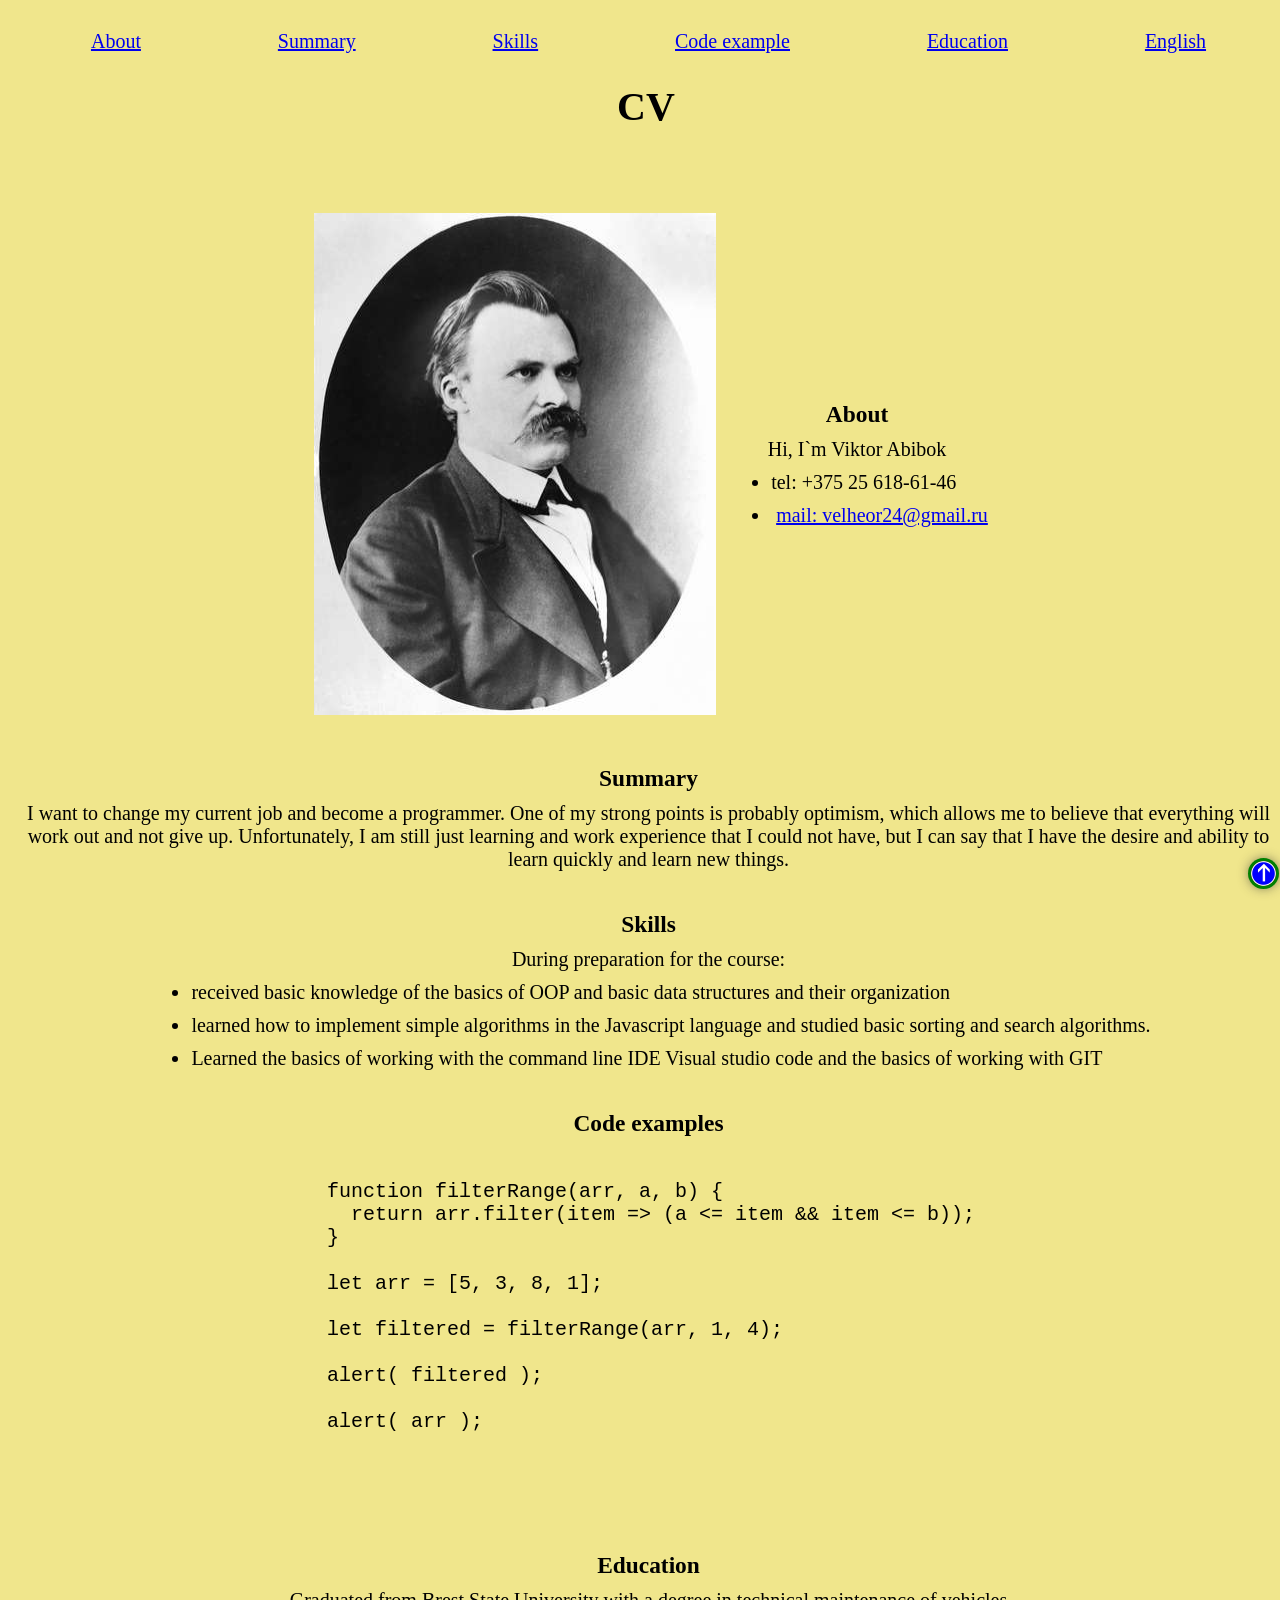
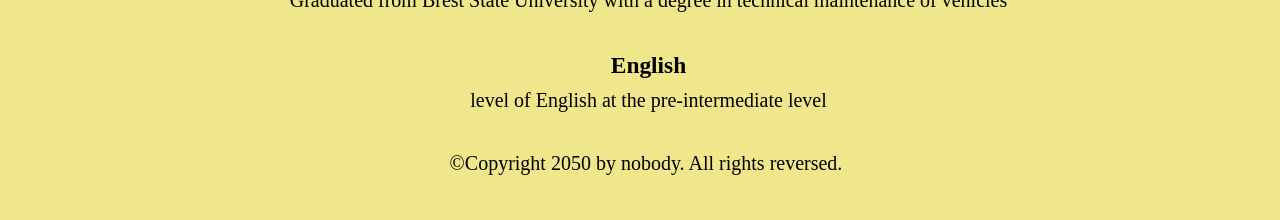
==== ingex.html @ 6649306e "feat add navigation" ====
<!DOCTYPE html>
<html lang="en">
  <head>
    <meta charset="UTF-8" />
    <meta name="viewport" content="width=device-width, initial-scale=1.0" />
    <link rel="stylesheet" href="css/style.css" />
    <title>cv</title>
  </head>

  <body>
    <header id="top">
      <nav>
        <a href="#about" >About</a>
        <a href="#summary" >Summary</a>
        <a href="#skills" >Skills</a>
        <a href="#code-example" >Code example</a>
        <a href="#education" >Education</a>
        <a href="#english" >English</a>
       
      </nav>
    </header>

    <main>
      <h1 >CV</h1>
      <div><a href="#top"><img id="s" src="img/dvi.jpeg" alt="Альтернативный текст" width="25" height="25" /></a></div>
      <section id="about">
        <div id="wr">
          <img src="img/nic.jpeg" alt="Альтернативный текст" width="402" height="502" />
          <div><h3>About</h3>
            <p>
              Hi, I`m Viktor Abibok
            </p>
            <ul class="contacts">
              <li class="tel">tel: +375 25 618-61-46</li>
              <li>
                <a class="mail" href="mailto:velheor24@gmail.com">mail: velheor24@gmail.ru</a >
              </li>
            </ul>
         </div>
        </div>
      </section>
      <section id="summary">
        <h3>Summary</h3>
        <p>
          I want to change my current job and become a programmer. One of my
          strong points is probably optimism, which allows me to believe that
          everything will work out and not give up. Unfortunately, I am still
          just learning and work experience that I could not have, but I can say
          that I have the desire and ability to learn quickly and learn new
          things.
        </p>
      </section>
      <section id="skills">
        <h3>Skills</h3>
        
          <p>During preparation for the course:</p>
          <ul>
            <li>received basic knowledge of the basics of OOP and basic data structures and their organization</li>
            <li>learned how to implement simple algorithms in the Javascript language and studied basic sorting and search algorithms.</li>
            <li>Learned the basics of working with the command line IDE Visual studio code and the basics of working with GIT</li>
          </ul>
        
      </section>
      <section id="code-example">
        <h3>Сode examples</h3>
        <pre>
          <code id="c">function filterRange(arr, a, b) {  
  return arr.filter(item =&gt; (a &lt;= item &amp;&amp; item &lt;= b));
} 
               
let arr = [5, 3, 8, 1]; 
          
let filtered = filterRange(arr, 1, 4); 
          
alert( filtered ); 
          
alert( arr ); 
          </code>
        </pre>
      </section>
      <section id="education">
        <h3>Education</h3>
        <p>
          Graduated from Brest State University with a degree in technical
          maintenance of vehicles
        </p>
      </section>
      <section id="english">
        <h3>English</h3>
        <p>
          level of English at the pre-intermediate level
        </p>
      </section>
    </main>
    <footer>
      <p>©Copyright 2050 by nobody. All rights reversed.</p>
    </footer>

  </body>
</html>
---- css/style.css ----
* {margin-left: 5px;
margin-top: 10px;
margin-bottom: 10px;}
:not(h1, h3) {
    font-size: 20px;
}
@media (max-width: 800px) {
    code {font-size: 10px;}
}
  
nav {
    display: flex;
    flex-wrap: wrap;
    flex-direction: row;
    justify-content: space-around;
    align-items: center;
  }
#wr {
    display: flex;
    flex-wrap: wrap;
    flex-direction: row;
    justify-content: center;
    align-items: center;
  }
#s {
    border-radius: 100px; /* Радиус скругления */
    box-shadow: 0 0 0 3px green, 0 0 13px #333; /* Параметры теней */
    position: fixed;
    right: 4px; bottom: 4px;   
}
main{
    display: flex;
    flex-wrap: wrap;
    flex-direction: column;
    justify-content: space-between;
    align-items: center;
    text-align: center;
}
footer{
    display: flex;
    flex-wrap: wrap;
    flex-direction: column;
    justify-content: space-between;
    align-items: center;
    text-align: center; 
}
#c{
    display: flex;
    flex-wrap: wrap;
    flex-direction: column;
    justify-content: space-between;
   text-align: left;
  
}
ul{text-align: left;}
body {
    background-color: khaki;
}
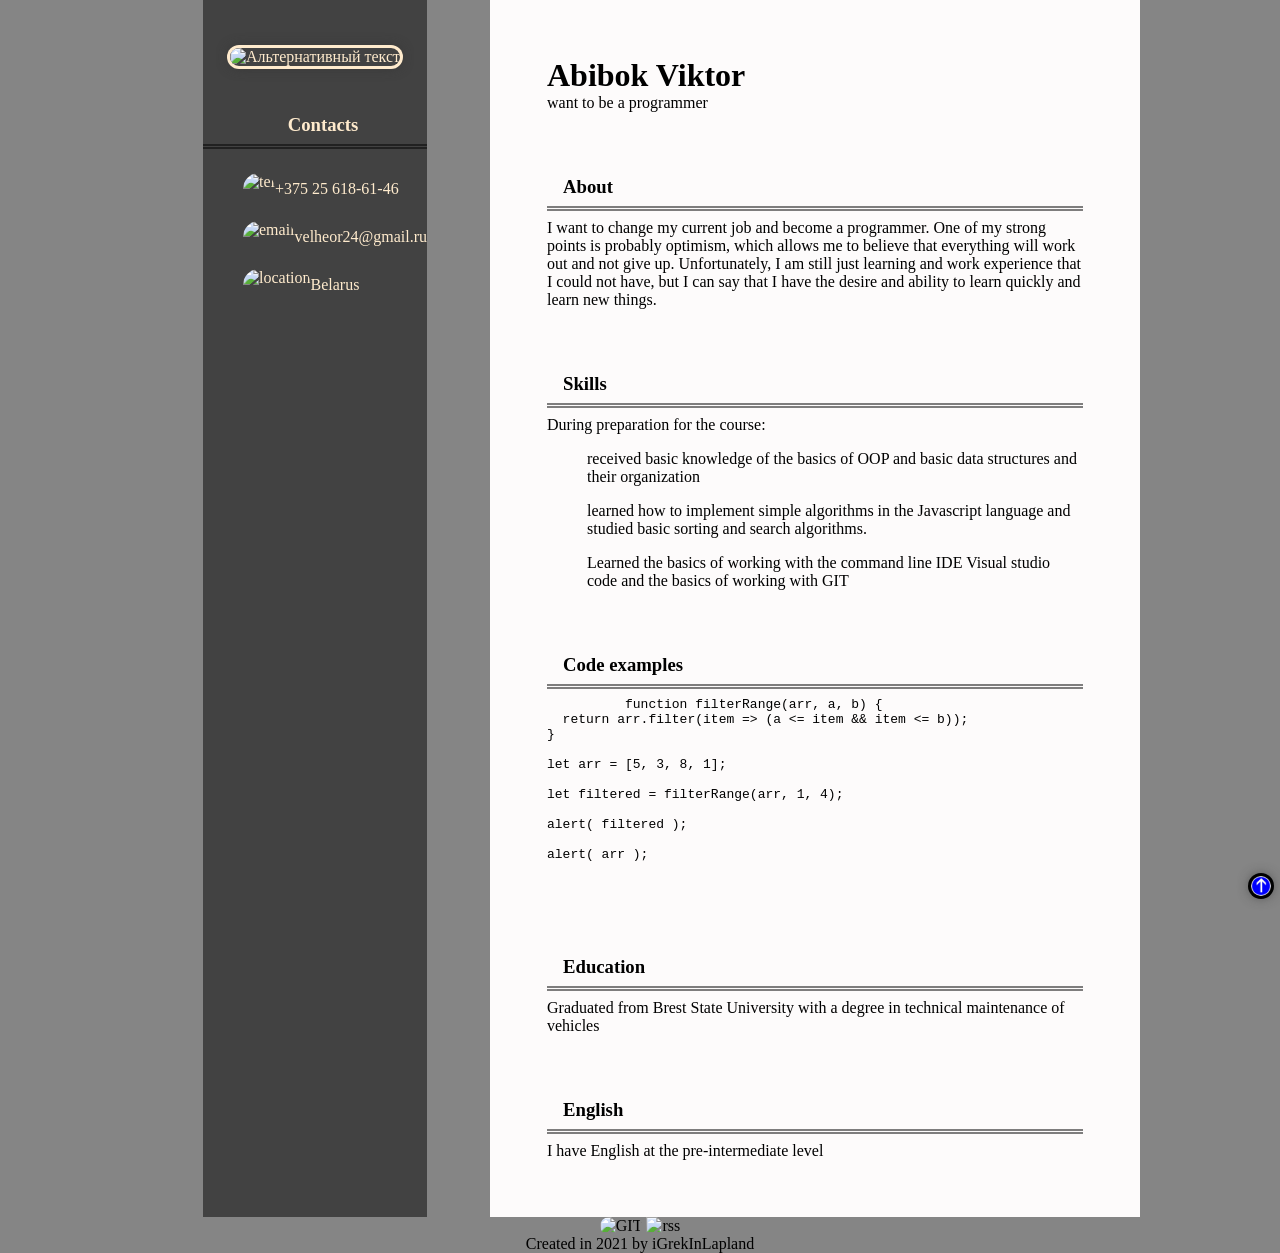
==== commit adb94b68: "fear: add index" ====
--- a/ingex.html
+++ b/ingex.html
@@ -1,69 +1,74 @@
 <!DOCTYPE html>
 <html lang="en">
-  <head>
+
+<head>
     <meta charset="UTF-8" />
     <meta name="viewport" content="width=device-width, initial-scale=1.0" />
     <link rel="stylesheet" href="css/style.css" />
     <title>cv</title>
-  </head>
+</head>
+<body>
+    <div  id="fixed">
+                     <a href="#top">
+                         <img class="s" src="img/dvi.jpeg" alt="Альтернативный текст" width="25" height="25" />
+                     </a>
+     </div>
+    <div class="wrapper">
+        <main>
+            <div class="column1">
+                <aside>
+                <img class="s" src="img/Polish_20210302_001139596.jpg" alt="Альтернативный текст">
+                <h3>Contacts</h3>
+                   
+                    <ul class="contacts">
+                        <li class="tel"><img class='ico' src="img/tel.webp" alt="tel"><p> +375 25 618-61-46</p></li>
+                        <li><img class='ico' src="img/letter.png" alt="email"> <p>velheor24@gmail.ru</p></li>
+                        <li><img class='ico' src="img/geo.jpg" alt="location"><p> Belarus</p></li>
+                    </ul>
+            </aside>
+                
+            </div>
+            <div class="column2">
+               
+                <header id="top"> 
+                    <h1>Abibok Viktor </h1> 
+                    <p>want to be a programmer</p>
 
-  <body>
-    <header id="top">
-      <nav>
-        <a href="#about" >About</a>
-        <a href="#summary" >Summary</a>
-        <a href="#skills" >Skills</a>
-        <a href="#code-example" >Code example</a>
-        <a href="#education" >Education</a>
-        <a href="#english" >English</a>
-       
-      </nav>
-    </header>
+                   
+                </header>
+                <section id="summary">
+                    <h3>About</h3>
+                    <p>
+                        I want to change my current job and become a programmer. One of my
+                        strong points is probably optimism, which allows me to believe
+                        that everything will work out and not give up. Unfortunately, I am
+                        still just learning and work experience that I could not have, but
+                        I can say that I have the desire and ability to learn quickly and
+                        learn new things.
+                    </p>
+                </section>
+                <section id="skills">
+                    <h3>Skills</h3>
 
-    <main>
-      <h1 >CV</h1>
-      <div><a href="#top"><img id="s" src="img/dvi.jpeg" alt="Альтернативный текст" width="25" height="25" /></a></div>
-      <section id="about">
-        <div id="wr">
-          <img src="img/nic.jpeg" alt="Альтернативный текст" width="402" height="502" />
-          <div><h3>About</h3>
-            <p>
-              Hi, I`m Viktor Abibok
-            </p>
-            <ul class="contacts">
-              <li class="tel">tel: +375 25 618-61-46</li>
-              <li>
-                <a class="mail" href="mailto:velheor24@gmail.com">mail: velheor24@gmail.ru</a >
-              </li>
-            </ul>
-         </div>
-        </div>
-      </section>
-      <section id="summary">
-        <h3>Summary</h3>
-        <p>
-          I want to change my current job and become a programmer. One of my
-          strong points is probably optimism, which allows me to believe that
-          everything will work out and not give up. Unfortunately, I am still
-          just learning and work experience that I could not have, but I can say
-          that I have the desire and ability to learn quickly and learn new
-          things.
-        </p>
-      </section>
-      <section id="skills">
-        <h3>Skills</h3>
-        
-          <p>During preparation for the course:</p>
-          <ul>
-            <li>received basic knowledge of the basics of OOP and basic data structures and their organization</li>
-            <li>learned how to implement simple algorithms in the Javascript language and studied basic sorting and search algorithms.</li>
-            <li>Learned the basics of working with the command line IDE Visual studio code and the basics of working with GIT</li>
-          </ul>
-        
-      </section>
-      <section id="code-example">
-        <h3>Сode examples</h3>
-        <pre>
+                    During preparation for the course:
+                    <ul>
+                        <li>
+                            received basic knowledge of the basics of OOP and basic data
+                            structures and their organization
+                        </li>
+                        <li>
+                            learned how to implement simple algorithms in the Javascript
+                            language and studied basic sorting and search algorithms.
+                        </li>
+                        <li>
+                            Learned the basics of working with the command line IDE Visual
+                            studio code and the basics of working with GIT
+                        </li>
+                    </ul>
+                </section>
+                <section id="code-exampl">
+                    <h3>Сode examples</h3>
+                    <pre>
           <code id="c">function filterRange(arr, a, b) {  
   return arr.filter(item =&gt; (a &lt;= item &amp;&amp; item &lt;= b));
 } 
@@ -77,24 +82,29 @@
 alert( arr ); 
           </code>
         </pre>
-      </section>
-      <section id="education">
-        <h3>Education</h3>
-        <p>
-          Graduated from Brest State University with a degree in technical
-          maintenance of vehicles
-        </p>
-      </section>
-      <section id="english">
-        <h3>English</h3>
-        <p>
-          level of English at the pre-intermediate level
-        </p>
-      </section>
-    </main>
-    <footer>
-      <p>©Copyright 2050 by nobody. All rights reversed.</p>
-    </footer>
+                </section>
+                <section id="education">
+                    <h3>Education</h3>
+                    <p>
+                        Graduated from Brest State University with a degree in technical
+                        maintenance of vehicles
+                    </p>
+                </section>
+                <section id="english">
+                    <h3>English</h3>
+                    <p>I have English at the pre-intermediate level</p>
+                </section>
+            </div>
+        </main>
 
-  </body>
+        <footer>
+           <div class="footer_ico">
+              <a href="https://github.com/iGrekInLapland">  <img class="ico" src="img/git_ico.png" alt="GIT"></a>
+               <a href="https://rs.school/js/">  <img src="img/rs_school_js.svg" alt="rss" height=32></a>
+            </div> 
+            <p>Created in 2021 by iGrekInLapland</p>
+        </footer>
+    </div>
+</body>
+
 </html>
--- a/css/style.css
+++ b/css/style.css
@@ -1,58 +1,95 @@
-* {margin-left: 5px;
-margin-top: 10px;
-margin-bottom: 10px;}
-:not(h1, h3) {
-    font-size: 20px;
+html {
+    box-sizing: border-box;
+}
+*, 
+*::before, 
+*::after {
+    box-sizing: inherit;
+    margin: 0;
+    
+}
+body {
+    background-color: rgb(133, 133, 133);
+    font-family: "Open Sans";
+    font-style: normal;
+    font-weight: 400;
+    color: #000000;
+}
+.wrapper {
+    max-width: 1000px;
+    display: block;
+    margin: 0 auto;
+} 
+main{
+    display: grid;
+    grid-template-columns: 350px 1fr;
+    
+}
+.column1 {
+    background-color: rgb(66, 66, 66);
+    justify-items: center;
+    align-items: center;
+    margin: 0 auto;
+    color: blanchedalmond;
+    text-align: center;
+
+}
+.ico {
+    height: 2rem;
+    width: auto;
+    border-radius: 1rem;
+    
+}
+li {
+    display: flex;
+    flex-direction: row;
+    flex-wrap: nowrap;
+    align-items: center;
+    padding-top: 1rem;
+}
+.column2 {
+    background-color: rgba(255, 253, 253, 0.986);
+    justify-items: center;
+    align-items: start;
+    padding: 25px;
+    
+}
+section {
+    padding: 2rem;
+}
+header {
+    padding: 2rem;
+}
+h3 {
+    padding-left: 1rem;
+    padding-bottom: 0.5rem;
+    border-bottom: rgba(0, 0, 0, 0.5) double 5px;
+    margin-bottom: 0.5rem;
+}
+.s {
+    max-width: 80%;
+    height: auto;
+    border-radius: 200px; 
+    box-shadow: 0 0 0 3px, 0 0 13px #333; 
+    margin: 3rem 0; 
+}
+
+#fixed {
+    position: fixed;
+    right: 4px; bottom: -3rem;   
+}
+footer{
+    display: flex;
+    flex-direction: column;
+    align-items: center;
 }
 @media (max-width: 800px) {
     code {font-size: 10px;}
 }
-  
-nav {
-    display: flex;
-    flex-wrap: wrap;
-    flex-direction: row;
-    justify-content: space-around;
-    align-items: center;
-  }
-#wr {
-    display: flex;
-    flex-wrap: wrap;
-    flex-direction: row;
-    justify-content: center;
-    align-items: center;
-  }
-#s {
-    border-radius: 100px; /* Радиус скругления */
-    box-shadow: 0 0 0 3px green, 0 0 13px #333; /* Параметры теней */
-    position: fixed;
-    right: 4px; bottom: 4px;   
+
+ul{text-align: left;}
+a, ul {
+    list-style-type: none;
+    text-decoration: none;
+    color: inherit;
 }
-main{
-    display: flex;
-    flex-wrap: wrap;
-    flex-direction: column;
-    justify-content: space-between;
-    align-items: center;
-    text-align: center;
-}
-footer{
-    display: flex;
-    flex-wrap: wrap;
-    flex-direction: column;
-    justify-content: space-between;
-    align-items: center;
-    text-align: center; 
-}
-#c{
-    display: flex;
-    flex-wrap: wrap;
-    flex-direction: column;
-    justify-content: space-between;
-   text-align: left;
-  
-}
-ul{text-align: left;}
-body {
-    background-color: khaki;
-}
